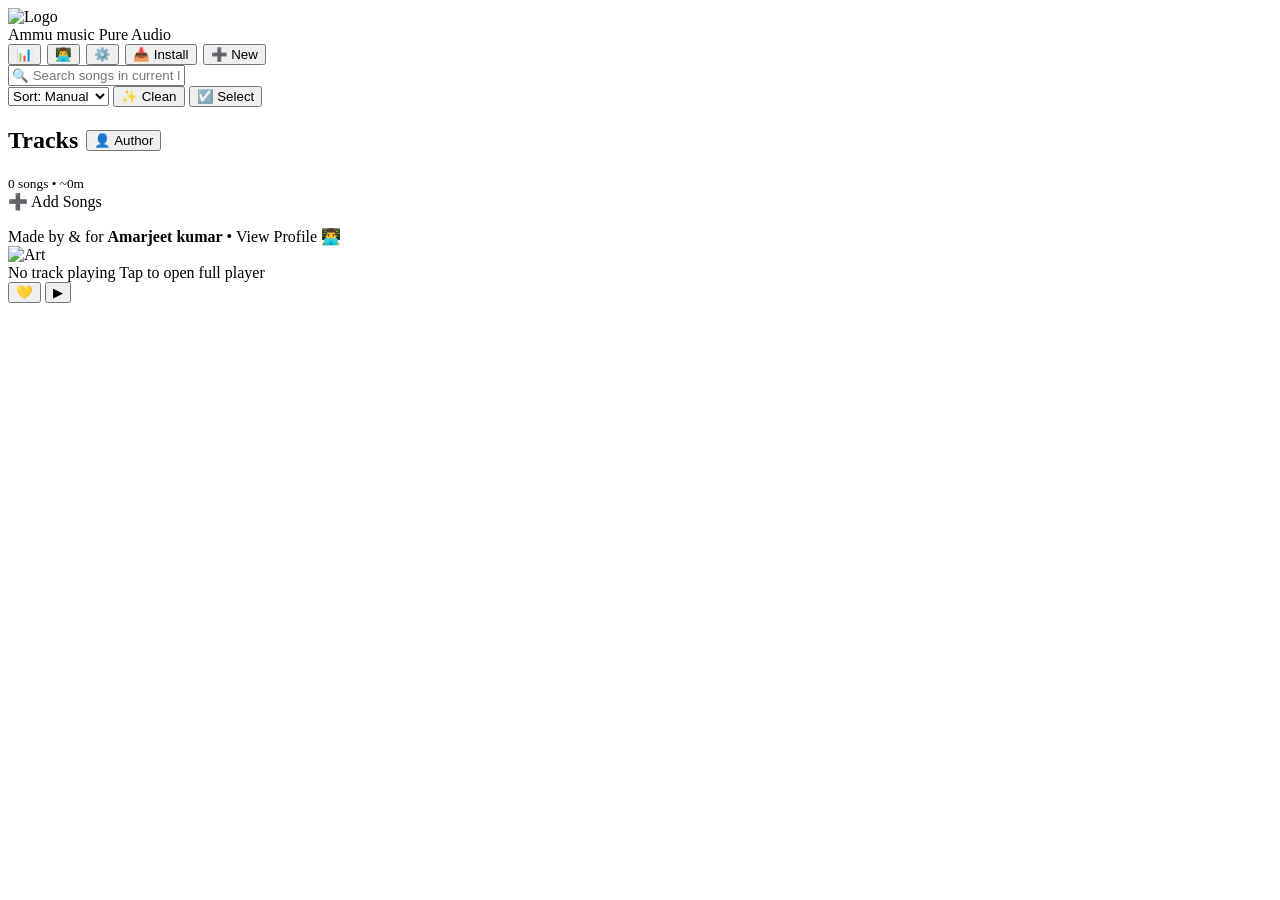
==== Ammu/index.html @ e7c53aa8 "Create index.html" ====
<!DOCTYPE html>
<html lang="en">
<head>
  <meta charset="UTF-8" />
  <meta name="viewport" content="width=device-width, initial-scale=1.0, maximum-scale=1.0, user-scalable=no" />
  <meta name="theme-color" content="#171f2d" />
  <meta name="mobile-web-app-capable" content="yes" />
  <meta name="apple-mobile-web-app-capable" content="yes" />
  <meta name="apple-mobile-web-app-status-bar-style" content="black-translucent" />
  <title id="html-title">Ammu music</title>
  <link rel="manifest" href="manifest.json" />
  <link rel="stylesheet" href="style.css" />
  <link id="app-favicon" rel="icon" type="image/png" href="icon-192.png" />
</head>
<body>
  <!-- Toast Notification Container Directly Above Player Bar -->
  <div id="toast-container" class="toast-container"></div>

  <!-- Persistent Install Helper Banner -->
  <div id="persistent-install-banner" class="install-banner-bar" style="display:none;">
    <div class="install-banner-info">
      <img src="icon-192.png" class="install-banner-icon" alt="App Icon" />
      <div>
        <strong>Install Ammu music</strong>
        <p>Full background & lock-screen audio</p>
      </div>
    </div>
    <div class="install-banner-actions">
      <button id="btn-banner-install" class="btn-primary-sm">📥 Install</button>
      <button id="btn-banner-dismiss" class="btn-dim-sm">✕</button>
    </div>
  </div>

  <!-- Floating Resume State Notification Chip -->
  <div id="resume-playback-chip" class="resume-chip" style="display:none;">
    <span id="resume-chip-text">Resume last session?</span>
    <button id="btn-resume-session" class="btn-primary-sm">Resume</button>
    <button id="btn-dismiss-resume" class="btn-dim-sm">✕</button>
  </div>

  <!-- First-Launch Onboarding Profile Setup Modal with Profile Import Option -->
  <div id="onboarding-modal" class="modal-backdrop" style="display:none;">
    <div class="modal-box text-center">
      <div class="welcome-icon">🎧</div>
      <h2>Welcome to Ammu music</h2>
      <p class="modal-desc">Create your local listener profile or import an existing one. 100% Offline.</p>
      <div class="form-group text-left">
        <label for="onboarding-name">Your Name</label>
        <input type="text" id="onboarding-name" class="input-text" placeholder="Enter your name" />
      </div>
      <div class="form-group text-left">
        <label for="onboarding-avatar">Profile Photo</label>
        <input type="file" id="onboarding-avatar" accept="image/*" />
        <div class="preview-row">
          <img id="onboarding-avatar-preview" src="icon-192.png" alt="Preview" />
          <span>Upload avatar (Optional)</span>
        </div>
      </div>
      <button id="btn-complete-onboarding" class="btn-primary-large" style="margin-top:14px;">Let's Play Music</button>
      <div style="margin-top:12px;border-top:1px solid var(--border);padding-top:12px;">
        <label class="btn-action" for="onboarding-import-file" style="display:block;cursor:pointer;text-align:center;">📥 Import Existing Profile & All Data</label>
        <input type="file" id="onboarding-import-file" accept=".json" style="display:none;" />
      </div>
    </div>
  </div>

  <!-- Listening Analytics & History Modal -->
  <div id="stats-modal" class="modal-backdrop" style="display:none;">
    <div class="modal-box modal-box-large">
      <div class="panel-header-row">
        <h3>📊 Listening Insights & Analytics</h3>
        <button id="btn-close-stats" class="btn-dim-sm">✕</button>
      </div>

      <!-- Time Metrics Cards -->
      <div class="stats-time-grid">
        <div class="stat-card">
          <span class="stat-num" id="stat-time-today">0m</span>
          <span class="stat-lbl">Played Today</span>
        </div>
        <div class="stat-card">
          <span class="stat-num" id="stat-time-week">0m</span>
          <span class="stat-lbl">This Week</span>
        </div>
        <div class="stat-card">
          <span class="stat-num" id="stat-time-month">0h</span>
          <span class="stat-lbl">This Month</span>
        </div>
        <div class="stat-card">
          <span class="stat-num" id="stat-time-all">0h</span>
          <span class="stat-lbl">All-Time Play</span>
        </div>
      </div>

      <!-- Peak Routine & Milestones -->
      <div class="backup-management-box" style="margin-top:10px;">
        <h4>🏆 Milestone Badges & Routine</h4>
        <p id="stat-peak-hour-lbl" style="font-size:0.75rem;color:var(--accent-light);margin-bottom:6px;">Peak listening time: Calculating...</p>
        <div id="milestone-badges-row" class="badges-row"></div>
      </div>

      <!-- Top 5 Most Replayed Tracks -->
      <div class="backup-management-box" style="margin-top:10px;">
        <h4>🔥 Top 5 Most Replayed Songs</h4>
        <ul id="stats-top-songs-list" class="history-list-box" style="max-height:130px;margin-top:6px;"></ul>
      </div>

      <!-- Chronological Playback Timeline -->
      <div class="backup-management-box" style="margin-top:10px;">
        <div class="panel-header-row">
          <h4 style="margin:0;">🕒 Recent Playback History</h4>
          <button id="btn-clear-play-history" class="btn-dim-sm" style="font-size:0.72rem;color:#f85149;">Clear History</button>
        </div>
        <ul id="stats-history-list" class="history-list-box" style="max-height:160px;margin-top:6px;"></ul>
      </div>
    </div>
  </div>

  <!-- Playlist Author Profile Details Modal -->
  <div id="author-modal" class="modal-backdrop" style="display:none;">
    <div class="modal-box text-center">
      <img id="author-avatar-display" class="dev-avatar" src="icon-192.png" alt="Author" style="margin:0 auto 10px auto;" />
      <h3 id="author-name-display">Author Name</h3>
      <p id="author-status-tag" class="dev-tagline">Original Playlist Curator</p>
      <div class="dev-contact-details" style="margin-top:10px;text-align:left;">
        <p>🎵 <strong>Playlist:</strong> <span id="author-pl-name">All</span></p>
        <p>📊 <strong>Total Tracks:</strong> <span id="author-track-count">0</span></p>
        <p>📅 <strong>Created:</strong> <span id="author-created-date">Offline</span></p>
      </div>
      <div class="modal-actions" style="margin-top:12px;">
        <button type="button" id="btn-close-author" class="btn-primary-large">Close</button>
      </div>
    </div>
  </div>

  <!-- Developer Profile & Portfolio Modal -->
  <div id="dev-modal" class="modal-backdrop" style="display:none;">
    <div class="modal-box dev-profile-box">
      <div class="dev-header">
        <img id="dev-avatar-img" class="dev-avatar" src="icon-192.png" alt="Amarjeet Kumar" />
        <div>
          <h3 id="dev-name-display">Amarjeet Kumar</h3>
          <p id="dev-title-display" class="dev-tagline">Lead Audio Architect & Engineer</p>
        </div>
      </div>
      <div class="dev-body">
        <p id="dev-bio-display" class="dev-bio">Built with passion for high-fidelity audio, offline-first Web Audio digital signal processing, and clean UX.</p>
        <div class="dev-contact-details">
          <p>📍 <strong>Location:</strong> <span id="dev-location-display">Bihar, India</span></p>
          <p>📧 <strong>Email:</strong> <span id="dev-email-display">amarjeet.kumar.dev@gmail.com</span></p>
        </div>
        <div class="dev-social-grid">
          <a id="dev-link-github" class="dev-chip-link" href="#" target="_blank">🐙 GitHub</a>
          <a id="dev-link-linkedin" class="dev-chip-link" href="#" target="_blank">💼 LinkedIn</a>
          <a id="dev-link-instagram" class="dev-chip-link" href="#" target="_blank">📸 Instagram</a>
        </div>
        <details class="dev-edit-drawer" style="margin-top:12px;">
          <summary style="cursor:pointer;font-size:0.78rem;color:var(--accent-light);">✏️ Edit Developer Card Info</summary>
          <div class="form-group" style="margin-top:8px;">
            <label>Full Name</label>
            <input type="text" id="edit-dev-name" class="input-text" />
            <label>Tagline / Title</label>
            <input type="text" id="edit-dev-title" class="input-text" />
            <label>Bio</label>
            <textarea id="edit-dev-bio" class="input-text" style="height:60px;resize:none;"></textarea>
            <label>Location</label>
            <input type="text" id="edit-dev-location" class="input-text" />
            <label>Email Address</label>
            <input type="text" id="edit-dev-email" class="input-text" />
            <label>Avatar Photo</label>
            <input type="file" id="edit-dev-avatar" accept="image/*" />
            <button id="btn-save-dev-profile" class="btn-primary-large" style="margin-top:8px;padding:8px;">Save Developer Info</button>
          </div>
        </details>
      </div>
      <div class="modal-actions" style="margin-top:10px;">
        <button type="button" id="btn-close-dev" class="btn-primary-large">Close</button>
      </div>
    </div>
  </div>

  <!-- Studio Settings & Universal Data Backup Modal -->
  <div id="settings-modal" class="modal-backdrop" style="display:none;">
    <div class="modal-box modal-box-large">
      <h3>⚙️ Studio Preferences & Universal Data Center</h3>
      <div class="form-group">
        <label for="custom-app-name">App Title</label>
        <input type="text" id="custom-app-name" class="input-text" placeholder="e.g. Ammu music" />
      </div>
      <div class="form-group">
        <label for="custom-app-logo">App Logo Badge</label>
        <input type="file" id="custom-app-logo" accept="image/*" />
        <div class="preview-row">
          <img id="settings-logo-preview" src="icon-192.png" alt="Logo Preview" />
          <span>Upload custom in-app logo</span>
        </div>
      </div>
      <div class="form-group">
        <label>Theme Color Accent</label>
        <div class="theme-picker-row">
          <button class="theme-circle-btn" data-color="#2ea043" style="background:#2ea043;"></button>
          <button class="theme-circle-btn" data-color="#1f6feb" style="background:#1f6feb;"></button>
          <button class="theme-circle-btn" data-color="#a371f7" style="background:#a371f7;"></button>
          <button class="theme-circle-btn" data-color="#f0883e" style="background:#f0883e;"></button>
          <button class="theme-circle-btn" data-color="#f85149" style="background:#f85149;"></button>
          <button class="theme-circle-btn" data-color="#e3b341" style="background:#e3b341;"></button>
        </div>
        <label class="checkbox-label" style="margin-top:8px;">
          <input type="checkbox" id="chk-amoled-mode" /> Pure AMOLED Midnight Black (#000000)
        </label>
      </div>

      <!-- Complete Profile & Data Exporter -->
      <div class="backup-management-box">
        <h4>📦 Complete Profile & Library Backup</h4>
        <p style="font-size:0.75rem;color:var(--text-muted);margin:4px 0 8px 0;">Export your full listener profile, songs, playlists, history, and markers.</p>
        <button id="btn-export-full-profile" class="btn-primary-large">💾 Export Complete Profile & Library (.json)</button>
      </div>

      <!-- Granular Export Engine -->
      <div class="backup-management-box" style="margin-top:10px;">
        <h4>📦 Selective Library & Playlist Export</h4>
        <div class="export-options-box">
          <label style="font-weight:600;display:block;margin-bottom:4px;">Playlists to Include:</label>
          <div id="export-playlist-checklist" class="mini-checklist-box"></div>

          <label style="font-weight:600;display:block;margin-top:6px;margin-bottom:4px;">Export Content:</label>
          <label class="checkbox-label"><input type="checkbox" id="chk-export-audio" checked /> Include Song Audio Files (Creates full portable standalone backup)</label>
          <label class="checkbox-label"><input type="checkbox" id="chk-export-timestamps" checked /> Include Saved Timestamps / Markers</label>
          <label class="checkbox-label"><input type="checkbox" id="chk-export-images" checked /> Include Custom Covers & App Logos</label>
        </div>

        <div class="instruction-accordion">
          <details>
            <summary>📖 How to Export your Data (Instructions)</summary>
            <div class="instruction-content">
              <ol>
                <li>Check <strong>"Include Song Audio Files"</strong> if you want your actual songs exported so you can restore them on any phone or computer without needing the original audio files again.</li>
                <li>Uncheck it if you only want to save your playlist names, markers, lyrics, and settings as a tiny lightweight file.</li>
                <li>Click <strong>"💾 Start Export"</strong>. A single <code>.json</code> file will download directly to your device completely offline.</li>
              </ol>
            </div>
          </details>
        </div>

        <div class="backup-btn-row">
          <button id="btn-export-backup" class="btn-primary-large" style="flex:1;">💾 Export Selective Backup</button>
        </div>
      </div>

      <!-- Granular Import Engine -->
      <div class="backup-management-box" style="margin-top:10px;">
        <h4>📥 Restore Backup</h4>
        <p style="font-size:0.75rem;color:var(--text-muted);margin:4px 0 8px 0;">Preview files and selectively import playlists.</p>
        <div class="backup-btn-row">
          <label class="btn-action" for="import-backup-file" style="flex:1;text-align:center;cursor:pointer;">📂 Select Backup File (.json)</label>
          <input type="file" id="import-backup-file" accept=".json" style="display:none;" />
        </div>
      </div>

      <!-- Audit History -->
      <div class="backup-management-box" style="margin-top:10px;">
        <div class="panel-header-row">
          <h4 style="margin:0;">📜 Export / Import Activity Audit</h4>
          <button id="btn-clear-history" class="btn-dim-sm" style="font-size:0.72rem;color:#f85149;">Clear Log</button>
        </div>
        <ul id="audit-history-list" class="history-list-box"></ul>
      </div>

      <div class="modal-actions">
        <button type="button" id="btn-cancel-settings" class="btn-action">Cancel</button>
        <button type="button" id="btn-save-settings" class="btn-primary-large btn-touch-target" style="width:auto;padding:10px 20px;">Save Preferences</button>
      </div>
    </div>
  </div>

  <!-- Pre-Import Verification Modal -->
  <div id="pre-import-modal" class="modal-backdrop" style="display:none;">
    <div class="modal-box modal-box-large">
      <h3>🔍 Inspect Backup Before Import</h3>
      <div class="pre-import-author-card">
        <img id="pre-import-avatar" src="icon-192.png" class="dev-avatar" alt="Author" />
        <div>
          <h4 id="pre-import-author-name">Author</h4>
          <p id="pre-import-file-meta" style="font-size:0.75rem;color:var(--text-muted);">Payload info</p>
        </div>
      </div>
      <div class="form-group">
        <label>Select Playlists to Import:</label>
        <div id="pre-import-playlist-list" class="mini-checklist-box"></div>
      </div>
      <div class="form-group">
        <label class="checkbox-label"><input type="checkbox" id="chk-import-markers" checked /> Import Timestamp Markers</label>
        <label class="checkbox-label"><input type="checkbox" id="chk-import-lyrics" checked /> Import Offline Lyrics</label>
      </div>
      <div class="modal-actions">
        <button type="button" id="btn-cancel-pre-import" class="btn-action">Cancel</button>
        <button type="button" id="btn-confirm-final-import" class="btn-primary-large" style="width:auto;padding:10px 20px;">Confirm & Import</button>
      </div>
    </div>
  </div>

  <!-- Import Success Summary Window -->
  <div id="import-success-modal" class="modal-backdrop" style="display:none;">
    <div class="modal-box text-center">
      <div style="font-size:2.8rem;margin-bottom:4px;">🎉</div>
      <h2>Import Completed</h2>
      <img id="success-author-avatar" src="icon-192.png" class="dev-avatar" style="margin:8px auto;" alt="Author" />
      <p id="success-author-label" style="font-size:0.85rem;font-weight:600;"></p>
      <div id="success-songs-summary" class="mini-checklist-box" style="max-height:140px;text-align:left;margin:10px 0;"></div>
      <button id="btn-close-success-summary" class="btn-primary-large">Done</button>
    </div>
  </div>

  <!-- Audio Trimmer Modal -->
  <div id="trimmer-modal" class="modal-backdrop" style="display:none;">
    <div class="modal-box">
      <h3>✂️ Audio Trimmer & Ringtone Maker</h3>
      <p id="trimmer-track-name" style="font-size:0.8rem;color:var(--accent-light);margin-bottom:8px;"></p>
      <div class="form-group">
        <label>Start Time (Seconds): <span id="lbl-trim-start">0.0s</span></label>
        <input type="range" id="trim-start-range" min="0" max="100" step="0.5" value="0" />
      </div>
      <div class="form-group">
        <label>End Time (Seconds): <span id="lbl-trim-end">30.0s</span></label>
        <input type="range" id="trim-end-range" min="0" max="100" step="0.5" value="30" />
      </div>
      <button id="btn-save-ringtone" class="btn-primary-large" style="margin-top:10px;">💾 Export Trimmed Audio Clip</button>
      <div class="modal-actions" style="margin-top:8px;">
        <button type="button" id="btn-cancel-trimmer" class="btn-action">Cancel</button>
      </div>
    </div>
  </div>

  <!-- Track Rename Modal -->
  <div id="rename-modal" class="modal-backdrop" style="display:none;">
    <div class="modal-box">
      <h3>✏️ Rename Track</h3>
      <div class="form-group">
        <label for="rename-input">Track Title</label>
        <input type="text" id="rename-input" class="input-text" autocomplete="off" />
      </div>
      <div class="modal-actions">
        <button type="button" id="btn-cancel-rename" class="btn-action">Cancel</button>
        <button type="button" id="btn-confirm-rename" class="btn-primary-large btn-touch-target" style="width:auto;padding:10px 20px;">Update</button>
      </div>
    </div>
  </div>

  <!-- New Timestamp Bookmark Name Modal -->
  <div id="timestamp-modal" class="modal-backdrop" style="display:none;">
    <div class="modal-box">
      <h3>⏱️ Save Timestamp</h3>
      <div class="form-group">
        <label for="timestamp-name-input">Marker Name (e.g. Guitar Solo, Drop, Chorus)</label>
        <input type="text" id="timestamp-name-input" class="input-text" placeholder="Chorus / Best Part" autocomplete="off" />
        <small id="timestamp-time-preview" style="color:var(--accent-light);font-size:0.8rem;margin-top:4px;">At: 0:00</small>
      </div>
      <div class="modal-actions">
        <button type="button" id="btn-cancel-timestamp" class="btn-action">Cancel</button>
        <button type="button" id="btn-confirm-timestamp" class="btn-primary-large btn-touch-target" style="width:auto;padding:10px 20px;">Save Marker</button>
      </div>
    </div>
  </div>

  <!-- Create Playlist Modal -->
  <div id="playlist-create-modal" class="modal-backdrop" style="display:none;">
    <div class="modal-box">
      <h3>Create New Playlist</h3>
      <div class="form-group">
        <label for="new-playlist-name">Playlist Name</label>
        <input type="text" id="new-playlist-name" placeholder="e.g. My Favorites" class="input-text" autocomplete="off" />
      </div>
      <div class="form-group">
        <label for="new-playlist-img">Choose Album Art (Optional)</label>
        <input type="file" id="new-playlist-img" accept="image/*" />
        <div class="preview-row">
          <img id="preview-art-tag" src="icon-192.png" alt="Preview" />
          <span id="preview-status-text">Default art selected</span>
        </div>
      </div>
      <div class="modal-actions">
        <button type="button" id="btn-cancel-playlist" class="btn-action">Cancel</button>
        <button type="button" id="btn-confirm-playlist" class="btn-primary-large btn-touch-target" style="width:auto;padding:10px 20px;">Create</button>
      </div>
    </div>
  </div>

  <!-- Hidden Cover Image Picker -->
  <input type="file" id="edit-cover-input" accept="image/*" style="display:none;" />

  <!-- Main App Shell -->
  <div class="app-layout">
    <header class="app-top">
      <div class="brand-container" id="brand-edit-trigger" title="Tap to customize app branding">
        <img id="header-app-logo" class="app-logo-badge" src="icon-192.png" alt="Logo" />
        <div>
          <span class="brand-title" id="display-app-name">Ammu music</span>
          <span class="badge">Pure Audio</span>
        </div>
      </div>
      <div style="display: flex; gap: 6px;">
        <button id="btn-open-stats" class="btn-action" title="Listening Insights & History">📊</button>
        <button id="btn-open-dev" class="btn-action" title="Developer Profile">👨‍💻</button>
        <button id="btn-open-settings" class="btn-action" title="Settings">⚙️</button>
        <button id="btn-header-install" class="btn-action btn-install">📥 Install</button>
        <button id="btn-open-create-playlist" class="btn-action">➕ New</button>
      </div>
    </header>

    <!-- Playlist Category Tabs -->
    <div class="playlist-chips" id="playlist-tabs"></div>

    <!-- Sticky Search, Filter & Auto-Clean Tool Bar -->
    <div class="search-sort-bar">
      <div class="search-input-wrapper">
        <input type="text" id="library-search-input" class="search-field" placeholder="🔍 Search songs in current list..." />
        <button id="btn-clear-search" class="btn-clear-input" style="display:none;">✕</button>
      </div>
      <select id="sort-select" class="sort-dropdown">
        <option value="default">Sort: Manual</option>
        <option value="az">Name: A to Z</option>
        <option value="za">Name: Z to A</option>
      </select>
      <button id="btn-clean-names" class="btn-action-sm" title="One-tap clean clutter tags from song names">✨ Clean</button>
      <button id="btn-toggle-multi-select" class="btn-action-sm" title="Bulk actions">☑️ Select</button>
    </div>

    <!-- Batch Multi-Select Action Bar -->
    <div id="batch-action-bar" class="batch-bar" style="display:none;">
      <span id="batch-count-label">0 Selected</span>
      <div style="display:flex;gap:6px;">
        <button id="btn-batch-delete" class="btn-action-sm" style="color:#f85149;">🗑 Delete</button>
        <button id="btn-batch-cancel" class="btn-action-sm">Cancel</button>
      </div>
    </div>

    <!-- UPPER CONTENT: Song List (EXTENDS DIRECTLY TO THE BOTTOM) -->
    <main class="upper-content">
      <div class="section-title-row">
        <div>
          <div style="display:flex;align-items:center;gap:8px;">
            <h2 id="view-playlist-name">Tracks</h2>
            <button id="btn-view-playlist-author" class="btn-author-pill">👤 Author</button>
          </div>
          <small id="track-count-label">0 songs • ~0m</small>
        </div>
        <label class="btn-action" for="file-picker">➕ Add Songs</label>
        <input type="file" id="file-picker" accept="audio/*,.mp3,.wav,.flac,.m4a,.aac,.ogg,.opus" multiple style="display:none;" />
      </div>
      <ul id="song-list" class="song-list"></ul>
    </main>

    <!-- Footer Attribution with Profile Trigger -->
    <footer class="app-footer" id="footer-dev-trigger" style="cursor:pointer;" title="Click to view Developer Profile">
      Made by & for <strong>Amarjeet kumar</strong> • <span>View Profile 👨‍💻</span>
    </footer>

    <!-- LOWER SECTION: Fixed Bottom Player Bar -->
    <div class="bottom-player-bar" id="mini-player">
      <div class="player-left-group" id="open-box-trigger">
        <img id="mini-cover" class="mini-art" src="icon-192.png" alt="Art" />
        <div class="mini-meta">
          <span class="mini-title" id="mini-title">No track playing</span>
          <span class="mini-sub" id="mini-sub">Tap to open full player</span>
        </div>
      </div>

      <div class="player-bar-actions">
        <button id="bar-btn-like" class="icon-btn heart-btn" title="Favorite">💛</button>
        <button id="bar-btn-play" class="play-btn-large" title="Play/Pause">▶</button>
      </div>
    </div>
  </div>

  <!-- FULLSCREEN PLAYER CARD MODAL (FIXED DIMENSIONS RESTORED) -->
  <div class="fullscreen-player-card" id="player-box-modal" style="display:none;">
    <div id="ambient-glow-layer" class="ambient-glow"></div>

    <div class="card-top-nav">
      <button id="btn-close-box" class="btn-action">▼ Minimize</button>
      <div class="card-nav-controls">
        <button id="btn-toggle-art-mode" class="chip-action-sm" title="Artwork Mode">💿 Disc</button>
        <button id="btn-speed-toggle" class="chip-action-sm">1.0x</button>
        <button id="btn-sleep-timer" class="chip-action-sm">⏱️ Off</button>
      </div>
      <button id="modal-btn-like" class="icon-btn heart-btn" title="Favorite">💛</button>
    </div>

    <!-- UPPER FIXED PINNED PLAYER SECTION -->
    <div class="player-pinned-controls">
      <canvas id="audio-visualizer" class="visualizer-canvas" width="300" height="32"></canvas>

      <div class="detail-art-container mode-standard" id="art-display-box" title="Double tap Left: -10s | Right: +10s">
        <img id="box-cover" src="icon-192.png" alt="Album Art" />
        <div class="vinyl-grooves"></div>
        <div class="vinyl-center-hole"></div>
        <div id="art-seek-feedback" class="seek-feedback-overlay"></div>
        <button id="btn-edit-art" class="btn-edit-cover" title="Change Album Image">📷 Change Image</button>
      </div>

      <div class="detail-titles">
        <h2 id="box-title">Song Title</h2>
        <p id="box-playlist">Playlist: All</p>
      </div>

      <div class="current-marker-badge-row">
        <span id="active-marker-pill" class="active-marker-pill" style="display:none;">📍 <span id="active-marker-name">Verse</span></span>
      </div>

      <div class="progress-bar-box">
        <span id="curr-time">0:00</span>
        <div class="seek-track-wrapper">
          <input type="range" id="seek-bar" min="0" max="100" value="0" />
          <div id="seek-ticks-layer" class="seek-ticks-layer"></div>
        </div>
        <span id="dur-time">0:00</span>
      </div>

      <div class="quick-jump-row">
        <button id="btn-skip-backward" class="jump-btn">⏪ -10s</button>
        <button id="btn-mode-shuffle" class="jump-btn">🔀 Off</button>
        <button id="btn-mode-repeat" class="jump-btn">🔁 All</button>
        <button id="btn-skip-forward" class="jump-btn">⏩ +10s</button>
      </div>

      <div class="box-player-controls">
        <button id="box-btn-prev" class="icon-btn-large">⏮</button>
        <button id="box-btn-play" class="play-btn-huge">▶</button>
        <button id="box-btn-next" class="icon-btn-large">⏭</button>
      </div>

      <!-- STICKY ACTION TOOLBAR -->
      <div class="card-tool-row">
        <button id="card-toggle-playlist" class="card-tool-btn">≡ Playlist</button>
        <button id="card-toggle-volume" class="card-tool-btn">🔊 Volume</button>
        <button id="card-toggle-eq" class="card-tool-btn">🎛 EQ & Bass</button>
        <button id="card-toggle-timestamps" class="card-tool-btn">⏱️ Markers</button>
        <button id="card-toggle-looper" class="card-tool-btn">🔄 A-B Loop</button>
        <button id="card-toggle-trimmer" class="card-tool-btn">✂️ Trim</button>
        <button id="card-toggle-lyrics" class="card-tool-btn">📝 Lyrics</button>
      </div>
    </div>

    <!-- LOWER DEDICATED SCROLLABLE DRAWER VIEWPORT -->
    <div class="card-scrollable-drawers" id="card-drag-dismiss-area">
      <!-- 1. Volume Drawer with Snap Detents -->
      <div id="card-volume-panel" class="embedded-card-panel" style="display:none;">
        <div class="panel-header-row">
          <span>Master Volume (Software Gain)</span>
          <span id="card-vol-label">20%</span>
        </div>
        <div class="vol-slider-row">
          <span>🔈</span>
          <input type="range" id="card-vol-slider" min="0" max="100" value="20" />
          <span>🔊</span>
        </div>
        <div class="vol-snap-row">
          <button class="vol-snap-btn" data-vol="20">20% (Default)</button>
          <button class="vol-snap-btn" data-vol="50">50%</button>
          <button class="vol-snap-btn" data-vol="80">80%</button>
          <button class="vol-snap-btn" data-vol="100">100%</button>
        </div>
      </div>

      <!-- 2. Equalizer & Bass Boost Drawer -->
      <div id="card-eq-panel" class="embedded-card-panel" style="display:none;">
        <div class="panel-header-row">
          <label><input type="checkbox" id="card-eq-enable" checked /> DSP Active</label>
          <button id="btn-reset-eq-card" class="btn-action">Reset Defaults</button>
        </div>

        <div class="bass-boost-strip">
          <span>🔊 Bass Boost (<span id="val-bass-boost">0dB</span>)</span>
          <input type="range" id="slider-bass-boost" min="0" max="15" step="0.5" value="0" />
        </div>

        <div class="eq-container">
          <div class="eq-col"><span class="eq-val" id="val-preamp">14.1dB</span><input type="range" class="vertical-slider" id="eq-preamp" min="-20" max="20" step="0.1" value="14.1" /><span class="eq-freq">Pre</span></div>
          <div class="eq-col"><span class="eq-val" id="val-60">18.2dB</span><input type="range" class="vertical-slider" data-band="0" min="-20" max="20" step="0.1" value="18.2" /><span class="eq-freq">60</span></div>
          <div class="eq-col"><span class="eq-val" id="val-170">11.8dB</span><input type="range" class="vertical-slider" data-band="1" min="-20" max="20" step="0.1" value="11.8" /><span class="eq-freq">170</span></div>
          <div class="eq-col"><span class="eq-val" id="val-310">3.7dB</span><input type="range" class="vertical-slider" data-band="2" min="-20" max="20" step="0.1" value="3.7" /><span class="eq-freq">310</span></div>
          <div class="eq-col"><span class="eq-val" id="val-600">-1.7dB</span><input type="range" class="vertical-slider" data-band="3" min="-20" max="20" step="0.1" value="-1.7" /><span class="eq-freq">600</span></div>
          <div class="eq-col"><span class="eq-val" id="val-1000">-7.8dB</span><input type="range" class="vertical-slider" data-band="4" min="-20" max="20" step="0.1" value="-7.8" /><span class="eq-freq">1k</span></div>
          <div class="eq-col"><span class="eq-val" id="val-3000">2.1dB</span><input type="range" class="vertical-slider" data-band="5" min="-20" max="20" step="0.1" value="2.1" /><span class="eq-freq">3k</span></div>
          <div class="eq-col"><span class="eq-val" id="val-6000">9.8dB</span><input type="range" class="vertical-slider" data-band="6" min="-20" max="20" step="0.1" value="9.8" /><span class="eq-freq">6k</span></div>
          <div class="eq-col"><span class="eq-val" id="val-12000">14.1dB</span><input type="range" class="vertical-slider" data-band="7" min="-20" max="20" step="0.1" value="14.1" /><span class="eq-freq">12k</span></div>
          <div class="eq-col"><span class="eq-val" id="val-14000">-3.6dB</span><input type="range" class="vertical-slider" data-band="8" min="-20" max="20" step="0.1" value="-3.6" /><span class="eq-freq">14k</span></div>
          <div class="eq-col"><span class="eq-val" id="val-16000">11.6dB</span><input type="range" class="vertical-slider" data-band="9" min="-20" max="20" step="0.1" value="11.6" /><span class="eq-freq">16k</span></div>
        </div>
      </div>

      <!-- 3. Timestamp Bookmarks Drawer -->
      <div id="card-timestamps-panel" class="embedded-card-panel" style="display:none;">
        <div class="panel-header-row">
          <span>⏱️ Track Bookmarks & Chapters</span>
          <button type="button" id="btn-add-timestamp" class="btn-action" style="color:var(--accent-light);">➕ Add Current Time</button>
        </div>
        <ul id="timestamp-markers-list" class="timestamp-list"></ul>
      </div>

      <!-- 4. A-B Segment Looper Drawer -->
      <div id="card-looper-panel" class="embedded-card-panel" style="display:none;">
        <div class="panel-header-row">
          <span>Continuous A-B Section Repeater</span>
          <button id="btn-clear-loop" class="btn-action">Clear Loop</button>
        </div>
        <div class="looper-action-row">
          <button id="btn-set-point-a" class="btn-action">Set Point A: <span id="label-point-a">--:--</span></button>
          <button id="btn-set-point-b" class="btn-action">Set Point B: <span id="label-point-b">--:--</span></button>
        </div>
      </div>

      <!-- 5. Offline Lyrics & Notes Drawer -->
      <div id="card-lyrics-panel" class="embedded-card-panel" style="display:none;">
        <div class="panel-header-row">
          <span>Offline Lyrics & Song Notes</span>
          <button id="btn-save-lyrics" class="btn-action">Save</button>
        </div>
        <textarea id="lyrics-textarea" class="lyrics-box" placeholder="Type or paste song lyrics or notes here..."></textarea>
      </div>

      <!-- 6. View Playlist / Reorder Drawer -->
      <div id="card-playlist-panel" class="embedded-card-panel" style="display:none;">
        <div class="panel-header-row">
          <span>Active Playlist Songs (Tap to Play / Reorder)</span>
        </div>
        <ul id="card-reorder-list" class="song-list card-compact-list" style="margin-top:6px;"></ul>
      </div>
    </div>
  </div>

  <audio id="audio-engine" playsinline preload="auto"></audio>
  <script src="app.js"></script>
</body>
</html>
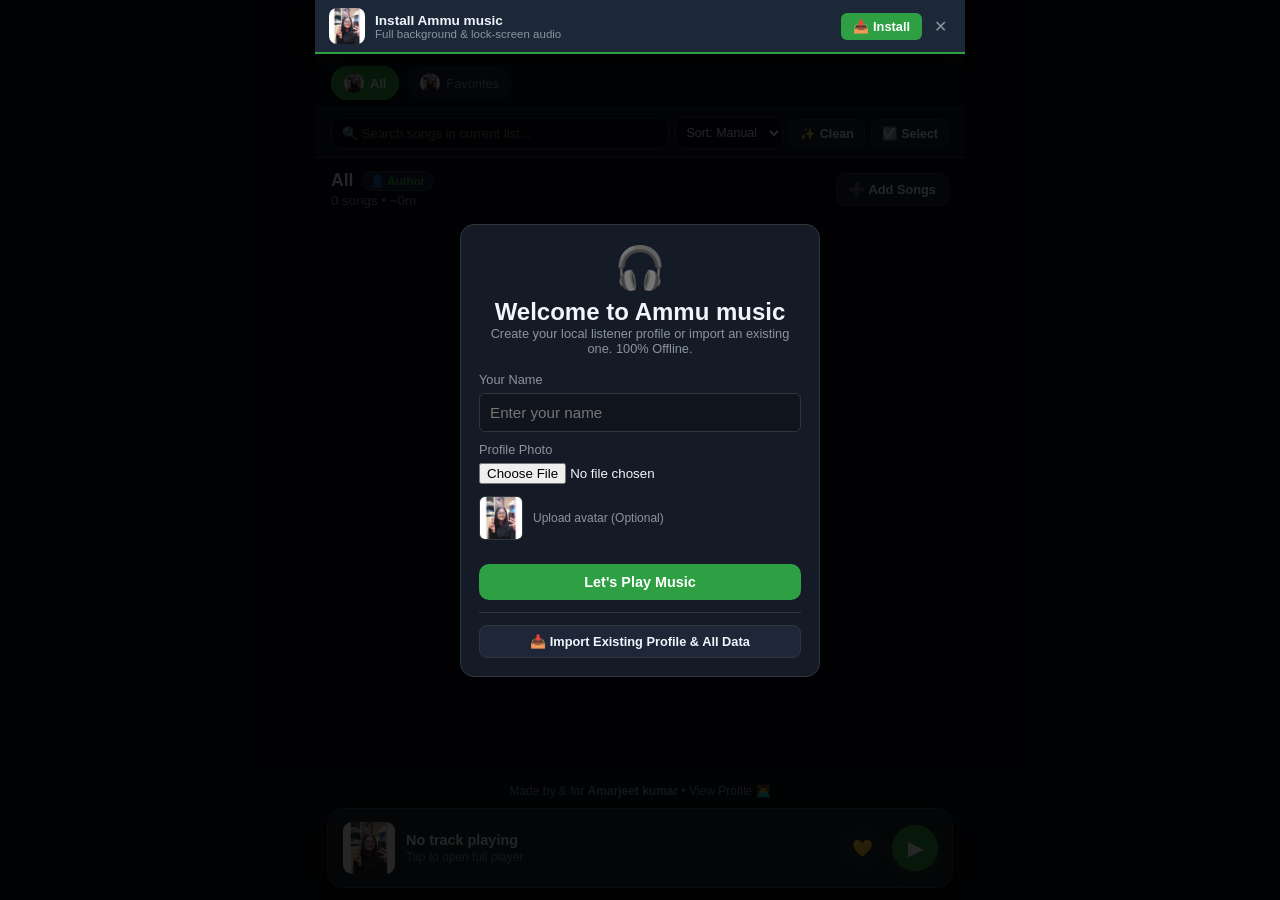
==== commit fe5c9a8d: "Update index.html" ====
--- a/Ammu/index.html
+++ b/Ammu/index.html
@@ -392,13 +392,13 @@
   <!-- Main App Shell -->
   <div class="app-layout">
     <header class="app-top">
-      <div class="brand-container" id="brand-edit-trigger" title="Tap to customize app branding">
-        <img id="header-app-logo" class="app-logo-badge" src="icon-192.png" alt="Logo" />
-        <div>
-          <span class="brand-title" id="display-app-name">Ammu music</span>
-          <span class="badge">Pure Audio</span>
-        </div>
-      </div>
+     <div class="brand-container" id="brand-edit-trigger" title="Tap to customize app branding">
+  <img id="header-app-logo" class="app-logo-badge" src="icon-192.png" alt="Logo" />
+  <div class="brand-text-col">
+    <span class="brand-title" id="display-app-name">Ammu music</span>
+    <span class="badge">Pure Audio</span>
+  </div>
+</div>
       <div style="display: flex; gap: 6px;">
         <button id="btn-open-stats" class="btn-action" title="Listening Insights & History">📊</button>
         <button id="btn-open-dev" class="btn-action" title="Developer Profile">👨‍💻</button>
--- a/Ammu/style.css
+++ b/Ammu/style.css
@@ -0,0 +1,1444 @@
+:root {
+  --bg-main: #0a0d14;
+  --bg-card: #151b26;
+  --bg-surface: #1e2638;
+  --accent: #2ea043;
+  --accent-light: #3fb950;
+  --text-primary: #f0f6fc;
+  --text-muted: #8b949e;
+  --border: #30363d;
+  --bar-height: 80px;
+}
+
+body.amoled-mode {
+  --bg-main: #000000;
+  --bg-card: #050505;
+  --bg-surface: #0f0f0f;
+  --border: #222222;
+}
+
+* {
+  box-sizing: border-box;
+  margin: 0;
+  padding: 0;
+  font-family: -apple-system, BlinkMacSystemFont, "Segoe UI", Roboto, sans-serif;
+  user-select: none;
+  -webkit-tap-highlight-color: transparent;
+}
+
+html, body {
+  background-color: var(--bg-main);
+  color: var(--text-primary);
+  width: 100%;
+  height: 100%;
+  overflow: hidden;
+}
+
+body {
+  display: flex;
+  justify-content: center;
+}
+
+.app-layout {
+  width: 100%;
+  max-width: 650px;
+  display: flex;
+  flex-direction: column;
+  height: 100%;
+  position: relative;
+}
+
+/* Install Banner */
+.install-banner-bar {
+  position: fixed;
+  top: 0;
+  left: 50%;
+  transform: translateX(-50%);
+  width: 100%;
+  max-width: 650px;
+  background: #1c2738;
+  border-bottom: 2px solid var(--accent);
+  display: flex;
+  align-items: center;
+  justify-content: space-between;
+  padding: 8px 14px;
+  z-index: 9999;
+  box-shadow: 0 4px 16px rgba(0,0,0,0.7);
+}
+
+.install-banner-info {
+  display: flex;
+  align-items: center;
+  gap: 10px;
+}
+
+.install-banner-icon {
+  width: 36px;
+  height: 36px;
+  border-radius: 8px;
+  object-fit: cover;
+}
+
+.install-banner-info strong {
+  font-size: 0.85rem;
+  display: block;
+}
+
+.install-banner-info p {
+  font-size: 0.72rem;
+  color: var(--text-muted);
+}
+
+.install-banner-actions {
+  display: flex;
+  align-items: center;
+  gap: 8px;
+}
+
+.btn-primary-sm {
+  background: var(--accent);
+  color: #fff;
+  border: none;
+  padding: 6px 12px;
+  border-radius: 6px;
+  font-size: 0.8rem;
+  font-weight: bold;
+  cursor: pointer;
+}
+
+.btn-dim-sm {
+  background: transparent;
+  color: var(--text-muted);
+  border: none;
+  font-size: 1rem;
+  cursor: pointer;
+  padding: 4px;
+}
+
+/* Floating Resume State Chip */
+.resume-chip {
+  position: fixed;
+  top: 60px;
+  left: 50%;
+  transform: translateX(-50%);
+  background: #1b2638;
+  border: 1px solid var(--accent);
+  border-radius: 24px;
+  padding: 6px 14px;
+  display: flex;
+  align-items: center;
+  gap: 10px;
+  box-shadow: 0 4px 20px rgba(0,0,0,0.8);
+  z-index: 999;
+  font-size: 0.8rem;
+}
+
+.app-top {
+  display: flex;
+  justify-content: space-between;
+  align-items: center;
+  padding: 12px 16px;
+  background: var(--bg-card);
+  border-bottom: 1px solid var(--border);
+  flex-shrink: 0;
+}
+
+.brand-container {
+  display: flex;
+  align-items: center;
+  gap: 8px;
+  cursor: pointer;
+}
+
+.app-logo-badge {
+  width: 28px;
+  height: 28px;
+  border-radius: 6px;
+  object-fit: cover;
+  border: 1px solid var(--border);
+}
+
+.brand-title {
+  font-size: 1.1rem;
+  font-weight: 700;
+}
+
+.badge {
+  background: var(--accent);
+  color: #fff;
+  font-size: 0.65rem;
+  padding: 2px 6px;
+  border-radius: 8px;
+  text-transform: uppercase;
+  font-weight: bold;
+  margin-left: 4px;
+}
+
+.btn-action {
+  background: var(--bg-surface);
+  color: var(--text-primary);
+  border: 1px solid var(--border);
+  padding: 8px 12px;
+  border-radius: 8px;
+  font-size: 0.8rem;
+  font-weight: 600;
+  cursor: pointer;
+  touch-action: manipulation;
+}
+
+.btn-action-sm {
+  background: var(--bg-surface);
+  color: var(--text-primary);
+  border: 1px solid var(--border);
+  padding: 6px 10px;
+  border-radius: 8px;
+  font-size: 0.78rem;
+  font-weight: 600;
+  cursor: pointer;
+  white-space: nowrap;
+}
+
+.btn-author-pill {
+  background: var(--bg-surface);
+  color: var(--accent-light);
+  border: 1px solid var(--border);
+  padding: 2px 8px;
+  border-radius: 12px;
+  font-size: 0.72rem;
+  font-weight: 600;
+  cursor: pointer;
+}
+
+.btn-install {
+  background: #238636;
+  border-color: #2ea043;
+  color: white;
+}
+
+/* Playlist Chips */
+.playlist-chips {
+  display: flex;
+  gap: 8px;
+  overflow-x: auto;
+  padding: 8px 16px;
+  background: #0d121c;
+  border-bottom: 1px solid var(--border);
+  flex-shrink: 0;
+  scrollbar-width: none;
+}
+.playlist-chips::-webkit-scrollbar { display: none; }
+
+.chip {
+  display: flex;
+  align-items: center;
+  gap: 6px;
+  padding: 6px 12px;
+  border-radius: 16px;
+  font-size: 0.8rem;
+  background: var(--bg-surface);
+  color: var(--text-muted);
+  white-space: nowrap;
+  cursor: pointer;
+  border: 1px solid transparent;
+}
+
+.chip.active {
+  background: var(--accent);
+  color: #fff;
+  font-weight: 600;
+  border-color: var(--accent-light);
+}
+
+.chip-img {
+  width: 20px;
+  height: 20px;
+  border-radius: 50%;
+  object-fit: cover;
+}
+
+/* Sticky Toolbar & Quick-Clear Search */
+.search-sort-bar {
+  position: sticky;
+  top: 0;
+  z-index: 10;
+  display: flex;
+  gap: 6px;
+  padding: 8px 16px;
+  background: #111722;
+  border-bottom: 1px solid var(--border);
+  flex-shrink: 0;
+  align-items: center;
+}
+
+.search-input-wrapper {
+  position: relative;
+  flex: 1;
+  display: flex;
+  align-items: center;
+}
+
+.search-field {
+  width: 100%;
+  background: #090d15;
+  border: 1px solid var(--border);
+  border-radius: 8px;
+  padding: 7px 28px 7px 10px;
+  color: #fff;
+  font-size: 0.82rem;
+}
+
+.btn-clear-input {
+  position: absolute;
+  right: 6px;
+  background: transparent;
+  border: none;
+  color: var(--text-muted);
+  font-size: 0.9rem;
+  cursor: pointer;
+  padding: 2px 4px;
+}
+
+.sort-dropdown {
+  background: #090d15;
+  border: 1px solid var(--border);
+  border-radius: 8px;
+  padding: 7px 6px;
+  color: var(--text-primary);
+  font-size: 0.78rem;
+}
+
+.batch-bar {
+  display: flex;
+  justify-content: space-between;
+  align-items: center;
+  background: #1b2638;
+  border-bottom: 1px solid var(--border);
+  padding: 6px 16px;
+  font-size: 0.8rem;
+  font-weight: 600;
+}
+
+/* UPPER CONTENT: SONG LIST EXTENDS TO SCREEN BOTTOM */
+.upper-content {
+  flex: 1;
+  overflow-y: auto;
+  padding: 12px 16px;
+  padding-bottom: 110px;
+  -webkit-overflow-scrolling: touch;
+}
+
+.section-title-row {
+  display: flex;
+  justify-content: space-between;
+  align-items: center;
+  margin-bottom: 12px;
+}
+.section-title-row h2 { font-size: 1.1rem; }
+.section-title-row small { color: var(--text-muted); }
+
+.song-list {
+  list-style: none;
+  display: flex;
+  flex-direction: column;
+  gap: 8px;
+}
+
+.card-compact-list {
+  max-height: 220px;
+  overflow-y: auto;
+  padding-right: 4px;
+}
+
+.song-row {
+  display: flex;
+  align-items: center;
+  justify-content: space-between;
+  background: var(--bg-card);
+  padding: 10px 12px;
+  border-radius: 10px;
+  border: 1px solid var(--border);
+  transition: background 0.15s ease, border-color 0.15s ease;
+}
+
+.song-row.active {
+  border-color: var(--accent);
+  background: #14231b;
+}
+
+.song-row.playing-in-drawer {
+  border: 2px solid var(--accent) !important;
+  background: #132b1d !important;
+  box-shadow: 0 0 12px rgba(46, 160, 67, 0.45);
+}
+
+.now-playing-badge-group {
+  display: inline-flex;
+  align-items: center;
+  gap: 5px;
+  background: var(--accent);
+  padding: 2px 8px;
+  border-radius: 12px;
+  margin-left: 8px;
+  vertical-align: middle;
+}
+
+.now-playing-tag {
+  color: #ffffff;
+  font-size: 0.65rem;
+  font-weight: bold;
+  letter-spacing: 0.3px;
+}
+
+.mini-equalizer-bars {
+  display: inline-flex;
+  align-items: flex-end;
+  gap: 2px;
+  height: 12px;
+}
+
+.mini-equalizer-bars .eq-bar {
+  width: 2.5px;
+  background: #ffffff;
+  border-radius: 1px;
+}
+
+.mini-equalizer-bars.animating .bar-1 { animation: miniEq 0.6s infinite ease-in-out alternate; }
+.mini-equalizer-bars.animating .bar-2 { animation: miniEq 0.9s infinite ease-in-out alternate 0.2s; }
+.mini-equalizer-bars.animating .bar-3 { animation: miniEq 0.7s infinite ease-in-out alternate 0.4s; }
+.mini-equalizer-bars.animating .bar-4 { animation: miniEq 0.8s infinite ease-in-out alternate 0.1s; }
+
+.mini-equalizer-bars.paused .eq-bar {
+  height: 4px !important;
+}
+
+@keyframes miniEq {
+  0% { height: 3px; }
+  100% { height: 12px; }
+}
+
+.song-info {
+  flex: 1;
+  overflow: hidden;
+  cursor: pointer;
+  padding-right: 8px;
+}
+
+.song-name {
+  font-size: 0.9rem;
+  white-space: nowrap;
+  overflow: hidden;
+  text-overflow: ellipsis;
+  display: block;
+}
+
+.song-sub-info {
+  font-size: 0.72rem;
+  color: var(--text-muted);
+}
+
+.row-actions {
+  display: flex;
+  align-items: center;
+  gap: 6px;
+}
+
+.btn-del {
+  background: transparent;
+  color: #f85149;
+  border: none;
+  font-size: 1.05rem;
+  padding: 4px;
+  cursor: pointer;
+}
+
+.btn-icon-sm {
+  background: transparent;
+  border: none;
+  font-size: 1.15rem;
+  cursor: pointer;
+  padding: 4px;
+}
+
+/* Bottom Mini Player Bar */
+.bottom-player-bar {
+  position: absolute;
+  bottom: 12px;
+  left: 12px;
+  right: 12px;
+  height: var(--bar-height);
+  background: #171f2d;
+  border: 1px solid #374254;
+  border-radius: 16px;
+  display: flex;
+  align-items: center;
+  justify-content: space-between;
+  padding: 0 14px;
+  box-shadow: 0 10px 30px rgba(0, 0, 0, 0.7);
+  z-index: 100;
+}
+
+.player-left-group {
+  display: flex;
+  align-items: center;
+  gap: 10px;
+  flex: 1;
+  overflow: hidden;
+  cursor: pointer;
+}
+
+.mini-art {
+  width: 54px;
+  height: 54px;
+  border-radius: 10px;
+  object-fit: cover;
+  background: #000;
+  border: 1px solid var(--border);
+  flex-shrink: 0;
+}
+
+.mini-meta {
+  overflow: hidden;
+  display: flex;
+  flex-direction: column;
+  gap: 2px;
+}
+
+.mini-title {
+  font-size: 0.9rem;
+  font-weight: 600;
+  white-space: nowrap;
+  overflow: hidden;
+  text-overflow: ellipsis;
+  color: var(--text-primary);
+}
+
+.mini-sub {
+  font-size: 0.75rem;
+  color: var(--text-muted);
+}
+
+.player-bar-actions {
+  display: flex;
+  align-items: center;
+  gap: 10px;
+}
+
+.icon-btn {
+  background: var(--bg-surface);
+  color: #fff;
+  border: 1px solid var(--border);
+  border-radius: 50%;
+  width: 40px;
+  height: 40px;
+  font-size: 1.05rem;
+  cursor: pointer;
+  display: flex;
+  align-items: center;
+  justify-content: center;
+  touch-action: manipulation;
+}
+
+.play-btn-large {
+  background: var(--accent);
+  color: #fff;
+  border: none;
+  border-radius: 50%;
+  width: 46px;
+  height: 46px;
+  font-size: 1.25rem;
+  cursor: pointer;
+  display: flex;
+  align-items: center;
+  justify-content: center;
+  box-shadow: 0 3px 12px rgba(46, 160, 67, 0.45);
+}
+
+/* FOOTER DIRECTLY ABOVE THE BOTTOM PLAYER BAR */
+.app-footer {
+  text-align: center;
+  font-size: 0.75rem;
+  color: var(--text-muted);
+  padding: 6px;
+  position: absolute;
+  bottom: calc(var(--bar-height) + 16px);
+  left: 0;
+  right: 0;
+  pointer-events: auto;
+}
+
+/* FULLSCREEN PLAYER CARD */
+.fullscreen-player-card {
+  position: fixed;
+  inset: 0;
+  background: var(--bg-main);
+  z-index: 200;
+  display: flex;
+  flex-direction: column;
+  overflow: hidden;
+  animation: slideUpModal 0.25s cubic-bezier(0.16, 1, 0.3, 1);
+}
+
+.ambient-glow {
+  position: absolute;
+  top: 15%;
+  left: 50%;
+  transform: translate(-50%, -20%);
+  width: 320px;
+  height: 320px;
+  border-radius: 50%;
+  background: radial-gradient(circle, rgba(46, 160, 67, 0.22) 0%, transparent 70%);
+  filter: blur(40px);
+  pointer-events: none;
+  z-index: 0;
+  transition: background 0.8s ease;
+}
+
+@keyframes slideUpModal {
+  from { transform: translateY(100%); }
+  to { transform: translateY(0); }
+}
+
+.card-top-nav {
+  display: flex;
+  justify-content: space-between;
+  align-items: center;
+  padding: 10px 16px;
+  background: var(--bg-card);
+  border-bottom: 1px solid var(--border);
+  flex-shrink: 0;
+  position: relative;
+  z-index: 2;
+}
+
+.card-nav-controls {
+  display: flex;
+  gap: 8px;
+}
+
+.chip-action-sm {
+  background: var(--bg-surface);
+  color: var(--accent-light);
+  border: 1px solid var(--border);
+  padding: 4px 10px;
+  border-radius: 12px;
+  font-size: 0.75rem;
+  font-weight: bold;
+  cursor: pointer;
+}
+
+/* PINNED UPPER CONTROLS */
+.player-pinned-controls {
+  flex-shrink: 0;
+  padding: 8px 16px 4px 16px;
+  display: flex;
+  flex-direction: column;
+  align-items: center;
+  gap: 6px;
+  background: var(--bg-main);
+  border-bottom: 1px solid rgba(48, 54, 61, 0.5);
+  position: relative;
+  z-index: 1;
+}
+
+.visualizer-canvas {
+  width: 100%;
+  max-width: 320px;
+  height: 32px;
+  border-radius: 6px;
+}
+
+.detail-art-container {
+  position: relative;
+  width: 150px;
+  height: 150px;
+  border-radius: 14px;
+  overflow: hidden;
+  box-shadow: 0 8px 24px rgba(0,0,0,0.8);
+  border: 1px solid var(--border);
+  transition: border-radius 0.3s ease;
+  cursor: pointer;
+}
+
+.detail-art-container img {
+  width: 100%;
+  height: 100%;
+  object-fit: cover;
+}
+
+.seek-feedback-overlay {
+  position: absolute;
+  inset: 0;
+  pointer-events: none;
+  display: flex;
+  align-items: center;
+  justify-content: center;
+  font-size: 1.2rem;
+  font-weight: bold;
+  color: #fff;
+  opacity: 0;
+  background: rgba(0,0,0,0.45);
+  transition: opacity 0.25s ease;
+}
+
+/* Vinyl Mode */
+.detail-art-container.mode-vinyl {
+  border-radius: 50% !important;
+  border: 4px solid #111;
+  animation: spinVinyl 12s linear infinite;
+}
+.detail-art-container.mode-vinyl.paused {
+  animation-play-state: paused;
+}
+.detail-art-container.mode-vinyl .vinyl-grooves {
+  position: absolute;
+  inset: 0;
+  border-radius: 50%;
+  background: repeating-radial-gradient(circle, transparent 0, transparent 4px, rgba(0,0,0,0.3) 5px);
+  pointer-events: none;
+}
+.detail-art-container.mode-vinyl .vinyl-center-hole {
+  position: absolute;
+  top: 50%;
+  left: 50%;
+  transform: translate(-50%, -50%);
+  width: 24px;
+  height: 24px;
+  background: var(--bg-main);
+  border: 2px solid #333;
+  border-radius: 50%;
+  pointer-events: none;
+}
+
+@keyframes spinVinyl {
+  from { transform: rotate(0deg); }
+  to { transform: rotate(360deg); }
+}
+
+.btn-edit-cover {
+  position: absolute;
+  bottom: 6px;
+  right: 6px;
+  background: rgba(15, 20, 28, 0.85);
+  border: 1px solid var(--border);
+  color: #fff;
+  font-size: 0.7rem;
+  padding: 4px 8px;
+  border-radius: 20px;
+  backdrop-filter: blur(4px);
+  cursor: pointer;
+  z-index: 4;
+}
+
+.detail-titles {
+  text-align: center;
+  max-width: 90%;
+}
+
+.detail-titles h2 {
+  font-size: 1.05rem;
+  white-space: nowrap;
+  overflow: hidden;
+  text-overflow: ellipsis;
+}
+
+.detail-titles p {
+  font-size: 0.75rem;
+  color: var(--text-muted);
+}
+
+.current-marker-badge-row {
+  min-height: 20px;
+  display: flex;
+  align-items: center;
+  justify-content: center;
+}
+
+.active-marker-pill {
+  background: rgba(46, 160, 67, 0.2);
+  border: 1px solid var(--accent);
+  color: var(--accent-light);
+  padding: 2px 10px;
+  border-radius: 20px;
+  font-size: 0.72rem;
+  font-weight: 600;
+  animation: pulseMarker 2s infinite ease-in-out;
+}
+
+@keyframes pulseMarker {
+  0% { box-shadow: 0 0 0 rgba(46,160,67,0.4); }
+  50% { box-shadow: 0 0 10px rgba(46,160,67,0.8); }
+  100% { box-shadow: 0 0 0 rgba(46,160,67,0.4); }
+}
+
+.progress-bar-box {
+  width: 100%;
+  max-width: 440px;
+  display: flex;
+  align-items: center;
+  gap: 10px;
+  font-size: 0.78rem;
+  color: var(--text-muted);
+}
+
+.seek-track-wrapper {
+  position: relative;
+  flex: 1;
+  display: flex;
+  align-items: center;
+}
+
+.seek-track-wrapper input[type="range"] {
+  width: 100%;
+  position: relative;
+  z-index: 2;
+}
+
+.seek-ticks-layer {
+  position: absolute;
+  top: 50%;
+  left: 0;
+  right: 0;
+  height: 8px;
+  transform: translateY(-50%);
+  pointer-events: none;
+  z-index: 1;
+}
+
+.seek-tick-pip {
+  position: absolute;
+  width: 4px;
+  height: 10px;
+  background: #ffcc00;
+  border-radius: 2px;
+  top: -1px;
+  transform: translateX(-50%);
+  box-shadow: 0 0 4px rgba(255, 204, 0, 0.8);
+}
+
+.quick-jump-row {
+  display: flex;
+  width: 100%;
+  max-width: 440px;
+  justify-content: space-between;
+}
+
+.jump-btn {
+  background: var(--bg-card);
+  border: 1px solid var(--border);
+  color: var(--text-muted);
+  padding: 4px 8px;
+  border-radius: 8px;
+  font-size: 0.72rem;
+  font-weight: 600;
+  cursor: pointer;
+}
+
+.jump-btn.active {
+  color: #fff;
+  border-color: var(--accent);
+  background: var(--accent);
+}
+
+.box-player-controls {
+  display: flex;
+  align-items: center;
+  gap: 18px;
+  margin: 2px 0;
+}
+
+.icon-btn-large {
+  background: var(--bg-surface);
+  color: #fff;
+  border: 1px solid var(--border);
+  border-radius: 50%;
+  width: 44px;
+  height: 44px;
+  font-size: 1.15rem;
+  cursor: pointer;
+}
+
+.play-btn-huge {
+  background: var(--accent);
+  color: #fff;
+  border: none;
+  border-radius: 50%;
+  width: 56px;
+  height: 56px;
+  font-size: 1.45rem;
+  cursor: pointer;
+  box-shadow: 0 4px 16px rgba(46, 160, 67, 0.5);
+}
+
+/* STICKY TOOLBAR */
+.card-tool-row {
+  display: flex;
+  width: 100%;
+  max-width: 440px;
+  gap: 6px;
+  overflow-x: auto;
+  scrollbar-width: none;
+  padding: 4px 0;
+}
+.card-tool-row::-webkit-scrollbar { display: none; }
+
+.card-tool-btn {
+  flex: 1;
+  background: var(--bg-surface);
+  color: var(--text-primary);
+  border: 1px solid var(--border);
+  padding: 7px 6px;
+  border-radius: 8px;
+  font-size: 0.72rem;
+  font-weight: 600;
+  cursor: pointer;
+  white-space: nowrap;
+}
+
+.card-tool-btn.active {
+  background: var(--accent);
+  color: #fff;
+  border-color: var(--accent-light);
+}
+
+/* LOWER SCROLLABLE DRAWER CONTAINER */
+.card-scrollable-drawers {
+  flex: 1;
+  overflow-y: auto;
+  padding: 8px 16px 20px 16px;
+  display: flex;
+  flex-direction: column;
+  align-items: center;
+  -webkit-overflow-scrolling: touch;
+  position: relative;
+  z-index: 1;
+}
+
+.embedded-card-panel {
+  width: 100%;
+  max-width: 440px;
+  background: var(--bg-card);
+  border: 1px solid var(--border);
+  border-radius: 12px;
+  padding: 12px;
+}
+
+.panel-header-row {
+  display: flex;
+  justify-content: space-between;
+  align-items: center;
+  font-size: 0.82rem;
+  font-weight: 600;
+  margin-bottom: 8px;
+}
+
+.vol-slider-row {
+  display: flex;
+  align-items: center;
+  gap: 8px;
+}
+.vol-slider-row input { flex: 1; }
+
+.vol-snap-row {
+  display: flex;
+  gap: 6px;
+  margin-top: 8px;
+}
+.vol-snap-btn {
+  flex: 1;
+  background: #090d15;
+  border: 1px solid var(--border);
+  color: var(--text-muted);
+  padding: 4px;
+  border-radius: 6px;
+  font-size: 0.72rem;
+  cursor: pointer;
+}
+
+.bass-boost-strip {
+  display: flex;
+  justify-content: space-between;
+  align-items: center;
+  margin-bottom: 10px;
+  background: var(--bg-surface);
+  padding: 8px 12px;
+  border-radius: 8px;
+  font-size: 0.8rem;
+}
+.bass-boost-strip input { width: 50%; }
+
+.looper-action-row {
+  display: flex;
+  gap: 10px;
+}
+
+.timestamp-list {
+  list-style: none;
+  display: flex;
+  flex-direction: column;
+  gap: 6px;
+  max-height: 200px;
+  overflow-y: auto;
+}
+
+.timestamp-item {
+  display: flex;
+  align-items: center;
+  justify-content: space-between;
+  background: var(--bg-surface);
+  padding: 8px 10px;
+  border-radius: 8px;
+  border: 1px solid var(--border);
+  cursor: pointer;
+  transition: background 0.15s ease;
+}
+
+.timestamp-item.playing-timestamp {
+  border: 1.5px solid var(--accent);
+  background: #172d21;
+}
+
+.timestamp-item-info {
+  display: flex;
+  align-items: center;
+  gap: 8px;
+}
+
+.timestamp-badge-time {
+  background: #090d15;
+  color: var(--accent-light);
+  padding: 2px 6px;
+  border-radius: 6px;
+  font-size: 0.75rem;
+  font-weight: bold;
+}
+
+.timestamp-item-name {
+  font-size: 0.82rem;
+  color: #fff;
+  font-weight: 500;
+}
+
+.active-marker-tag {
+  color: var(--accent-light);
+  font-size: 0.72rem;
+  font-weight: bold;
+  margin-left: 6px;
+}
+
+.lyrics-box {
+  width: 100%;
+  height: 140px;
+  background: #090d15;
+  border: 1px solid var(--border);
+  color: #fff;
+  border-radius: 8px;
+  padding: 8px;
+  font-size: 0.85rem;
+  resize: vertical;
+}
+
+.theme-picker-row {
+  display: flex;
+  gap: 12px;
+  margin-top: 6px;
+}
+
+.theme-circle-btn {
+  width: 30px;
+  height: 30px;
+  border-radius: 50%;
+  border: 2px solid #fff;
+  cursor: pointer;
+}
+
+.eq-container {
+  display: flex;
+  overflow-x: auto;
+  gap: 8px;
+  padding: 8px 0;
+  justify-content: space-between;
+}
+
+.eq-col {
+  display: flex;
+  flex-direction: column;
+  align-items: center;
+  min-width: 38px;
+}
+
+.vertical-slider {
+  appearance: slider-vertical;
+  -webkit-appearance: slider-vertical;
+  width: 20px;
+  height: 95px;
+  margin: 6px 0;
+}
+
+.eq-val { font-size: 0.65rem; color: var(--accent-light); }
+.eq-freq { font-size: 0.65rem; color: var(--text-muted); }
+
+/* Universal Backup & Stats Styles */
+.modal-box-large {
+  max-width: 440px;
+  max-height: 85vh;
+  overflow-y: auto;
+}
+
+.stats-time-grid {
+  display: grid;
+  grid-template-columns: 1fr 1fr;
+  gap: 8px;
+  margin-top: 10px;
+}
+
+.stat-card {
+  background: #090d15;
+  border: 1px solid var(--border);
+  border-radius: 8px;
+  padding: 10px;
+  text-align: center;
+}
+
+.stat-num {
+  font-size: 1.25rem;
+  font-weight: bold;
+  color: var(--accent-light);
+  display: block;
+}
+
+.stat-lbl {
+  font-size: 0.72rem;
+  color: var(--text-muted);
+}
+
+.badges-row {
+  display: flex;
+  gap: 6px;
+  flex-wrap: wrap;
+  margin-top: 4px;
+}
+
+.badge-chip {
+  background: #090d15;
+  border: 1px solid var(--accent);
+  color: #fff;
+  padding: 4px 8px;
+  border-radius: 12px;
+  font-size: 0.72rem;
+  font-weight: 600;
+}
+
+.badge-chip.locked {
+  border-color: var(--border);
+  color: var(--text-muted);
+  opacity: 0.6;
+}
+
+.backup-management-box {
+  background: var(--bg-surface);
+  border: 1px solid var(--border);
+  border-radius: 10px;
+  padding: 12px;
+  margin-top: 12px;
+}
+
+.backup-management-box h4 {
+  font-size: 0.9rem;
+  color: var(--accent-light);
+}
+
+.export-options-box {
+  background: #090d15;
+  border: 1px solid var(--border);
+  padding: 8px;
+  border-radius: 8px;
+  margin-bottom: 8px;
+}
+
+.mini-checklist-box {
+  max-height: 110px;
+  overflow-y: auto;
+  background: #05080e;
+  border: 1px solid var(--border);
+  padding: 6px;
+  border-radius: 6px;
+  margin-bottom: 6px;
+}
+
+.checkbox-label {
+  display: flex;
+  align-items: center;
+  gap: 8px;
+  font-size: 0.78rem;
+  margin: 4px 0;
+  cursor: pointer;
+  color: #fff;
+}
+
+.instruction-accordion details {
+  background: #090d15;
+  border: 1px solid var(--border);
+  border-radius: 6px;
+  padding: 6px 8px;
+  font-size: 0.76rem;
+}
+
+.instruction-accordion summary {
+  cursor: pointer;
+  font-weight: 600;
+  color: var(--accent-light);
+}
+
+.instruction-content {
+  margin-top: 6px;
+  padding-left: 14px;
+  line-height: 1.4;
+  color: var(--text-muted);
+}
+
+.backup-btn-row {
+  display: flex;
+  gap: 8px;
+  margin-top: 10px;
+}
+
+.history-list-box {
+  list-style: none;
+  max-height: 120px;
+  overflow-y: auto;
+  font-size: 0.75rem;
+  color: var(--text-muted);
+  display: flex;
+  flex-direction: column;
+  gap: 4px;
+  padding: 4px;
+  background: #090d15;
+  border-radius: 6px;
+}
+
+.history-list-box li {
+  border-bottom: 1px solid #1c2635;
+  padding: 4px;
+  cursor: pointer;
+}
+
+.history-list-box li:hover {
+  background: #111a28;
+}
+
+.pre-import-author-card {
+  display: flex;
+  align-items: center;
+  gap: 12px;
+  background: #090d15;
+  padding: 8px;
+  border-radius: 8px;
+  border: 1px solid var(--border);
+  margin-bottom: 10px;
+}
+
+/* Developer Profile Card */
+.dev-profile-box {
+  max-width: 400px;
+  border: 1px solid var(--accent);
+}
+
+.dev-header {
+  display: flex;
+  align-items: center;
+  gap: 14px;
+  border-bottom: 1px solid var(--border);
+  padding-bottom: 12px;
+}
+
+.dev-avatar {
+  width: 64px;
+  height: 64px;
+  border-radius: 50%;
+  object-fit: cover;
+  border: 2px solid var(--accent);
+}
+
+.dev-tagline {
+  font-size: 0.78rem;
+  color: var(--accent-light);
+}
+
+.dev-bio {
+  font-size: 0.82rem;
+  color: var(--text-muted);
+  margin: 10px 0;
+  line-height: 1.4;
+}
+
+.dev-contact-details {
+  background: var(--bg-surface);
+  padding: 10px;
+  border-radius: 8px;
+  font-size: 0.8rem;
+  margin-bottom: 10px;
+}
+
+.dev-social-grid {
+  display: flex;
+  gap: 8px;
+  flex-wrap: wrap;
+}
+
+.dev-chip-link {
+  background: #090d15;
+  color: #fff;
+  text-decoration: none;
+  padding: 6px 12px;
+  border-radius: 20px;
+  font-size: 0.78rem;
+  border: 1px solid var(--border);
+}
+
+/* Toast Notifications */
+.toast-container {
+  position: absolute;
+  bottom: calc(var(--bar-height) + 22px);
+  left: 50%;
+  transform: translateX(-50%);
+  z-index: 150;
+  display: flex;
+  flex-direction: column;
+  gap: 8px;
+  width: 90%;
+  max-width: 380px;
+  pointer-events: none;
+}
+
+.toast {
+  background: #192230;
+  border: 1px solid var(--border);
+  border-radius: 10px;
+  overflow: hidden;
+  box-shadow: 0 4px 16px rgba(0, 0, 0, 0.6);
+  position: relative;
+}
+
+.toast-msg {
+  padding: 10px 14px;
+  font-size: 0.85rem;
+  color: #fff;
+}
+
+.toast-progress {
+  height: 4px;
+  background: var(--accent);
+  width: 100%;
+  animation: countdown 4s linear forwards;
+}
+
+@keyframes countdown {
+  from { width: 100%; }
+  to { width: 0%; }
+}
+
+/* Modals */
+.modal-backdrop {
+  position: fixed;
+  inset: 0;
+  background: rgba(0, 0, 0, 0.85);
+  display: flex;
+  align-items: center;
+  justify-content: center;
+  z-index: 999;
+  padding: 16px;
+}
+
+.modal-box {
+  background: var(--bg-card);
+  border: 1px solid var(--border);
+  border-radius: 14px;
+  padding: 18px;
+  width: 100%;
+  max-width: 360px;
+}
+
+.text-center { text-align: center; }
+.text-left { text-align: left; }
+
+.welcome-icon {
+  font-size: 2.6rem;
+  margin-bottom: 6px;
+}
+
+.credit-highlight {
+  color: var(--accent-light);
+  margin: 8px 0;
+  font-size: 0.95rem;
+}
+
+.modal-desc {
+  font-size: 0.8rem;
+  color: var(--text-muted);
+  margin-bottom: 16px;
+}
+
+.btn-primary-large {
+  background: var(--accent);
+  color: white;
+  border: none;
+  padding: 10px;
+  border-radius: 10px;
+  font-size: 0.9rem;
+  font-weight: bold;
+  cursor: pointer;
+  width: 100%;
+  touch-action: manipulation;
+}
+
+.btn-touch-target {
+  min-height: 44px;
+}
+
+.form-group {
+  margin: 10px 0;
+  display: flex;
+  flex-direction: column;
+  gap: 6px;
+}
+
+.form-group label {
+  font-size: 0.8rem;
+  color: var(--text-muted);
+}
+
+.input-text {
+  background: #0f141d;
+  border: 1px solid var(--border);
+  padding: 10px;
+  border-radius: 6px;
+  color: #fff;
+  font-size: 0.95rem;
+}
+
+.preview-row {
+  display: flex;
+  align-items: center;
+  gap: 10px;
+  margin-top: 6px;
+}
+
+.preview-row img {
+  width: 44px;
+  height: 44px;
+  border-radius: 6px;
+  object-fit: cover;
+  border: 1px solid var(--border);
+}
+
+.preview-row span {
+  font-size: 0.75rem;
+  color: var(--text-muted);
+}
+
+.modal-actions {
+  display: flex;
+  justify-content: flex-end;
+  gap: 8px;
+  margin-top: 14px;
+}
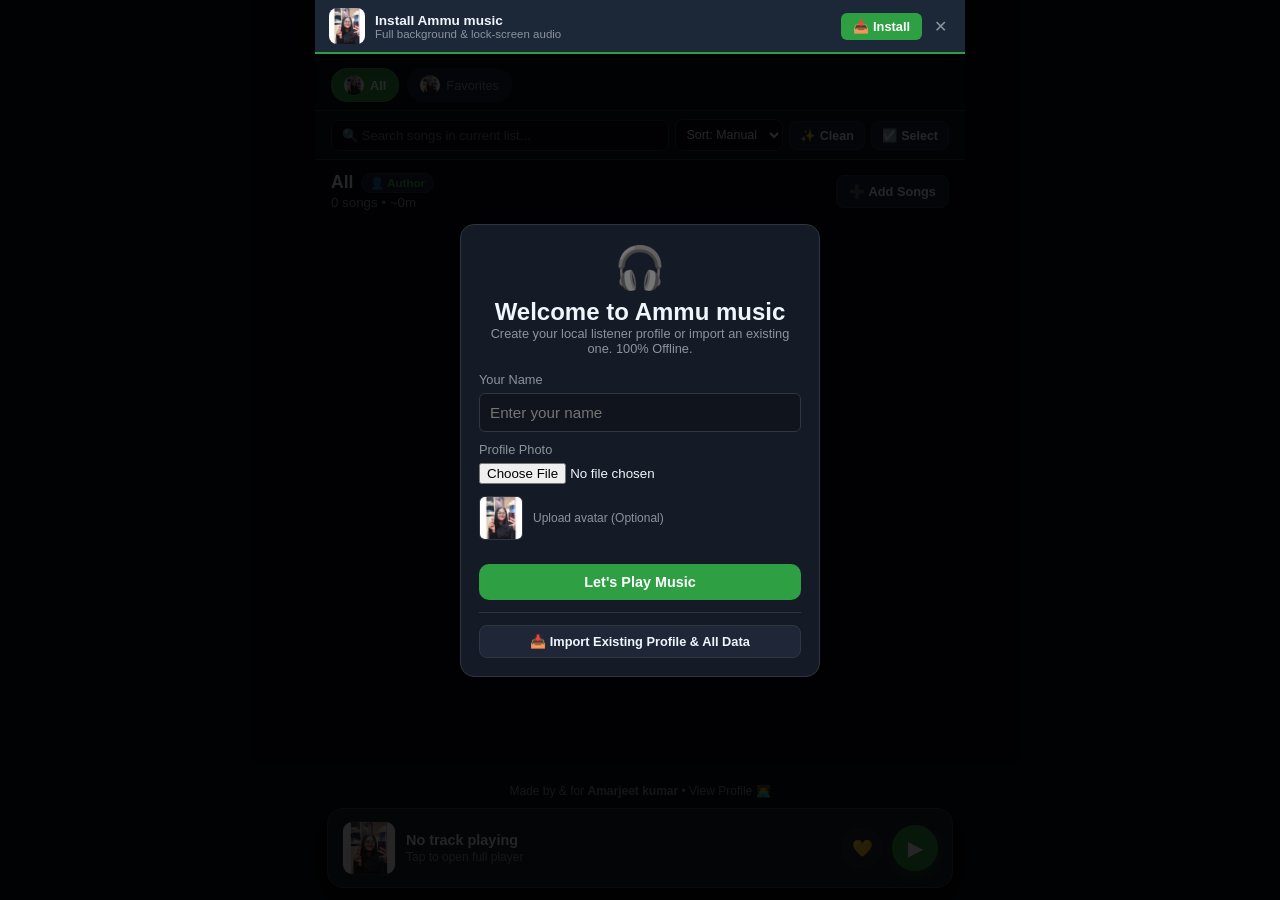
==== commit 364ab8b7: "Update index.html" ====
--- a/Ammu/index.html
+++ b/Ammu/index.html
@@ -621,12 +621,16 @@
       </div>
 
       <!-- 6. View Playlist / Reorder Drawer -->
-      <div id="card-playlist-panel" class="embedded-card-panel" style="display:none;">
-        <div class="panel-header-row">
-          <span>Active Playlist Songs (Tap to Play / Reorder)</span>
-        </div>
-        <ul id="card-reorder-list" class="song-list card-compact-list" style="margin-top:6px;"></ul>
-      </div>
+      <!-- 6. View Playlist / Reorder Drawer -->
+<div id="card-playlist-panel" class="embedded-card-panel" style="display:none;">
+  <div class="panel-header-row">
+    <span>Active Playlist Songs (Tap to Play / Reorder)</span>
+  </div>
+  <ul id="card-reorder-list" class="song-list card-compact-list" style="margin-top:6px;"></ul>
+  
+  <!-- Add this line below the list -->
+  <p class="card-credit-footer">Made by &amp; for <strong>Amarjeet kumar</strong></p>
+</div>
     </div>
   </div>
 
--- a/Ammu/style.css
+++ b/Ammu/style.css
@@ -158,20 +158,30 @@
   border: 1px solid var(--border);
 }
 
+.brand-text-col {
+  display: flex;
+  flex-direction: column;
+  align-items: flex-start; /* Aligns both the title and badge to the exact same starting edge */
+  gap: 2px;
+}
+
 .brand-title {
-  font-size: 1.1rem;
+  font-size: 1.05rem;
   font-weight: 700;
+  line-height: 1.2;
 }
 
 .badge {
   background: var(--accent);
   color: #fff;
-  font-size: 0.65rem;
-  padding: 2px 6px;
-  border-radius: 8px;
+  font-size: 0.6rem;
+  padding: 1px 6px;
+  border-radius: 6px;
   text-transform: uppercase;
   font-weight: bold;
-  margin-left: 4px;
+  margin-left: 0; /* Clears any previous left offset */
+  display: inline-block;
+  width: fit-content;
 }
 
 .btn-action {
@@ -344,7 +354,7 @@
 }
 
 .card-compact-list {
-  max-height: 220px;
+  max-height: 400px;
   overflow-y: auto;
   padding-right: 4px;
 }
